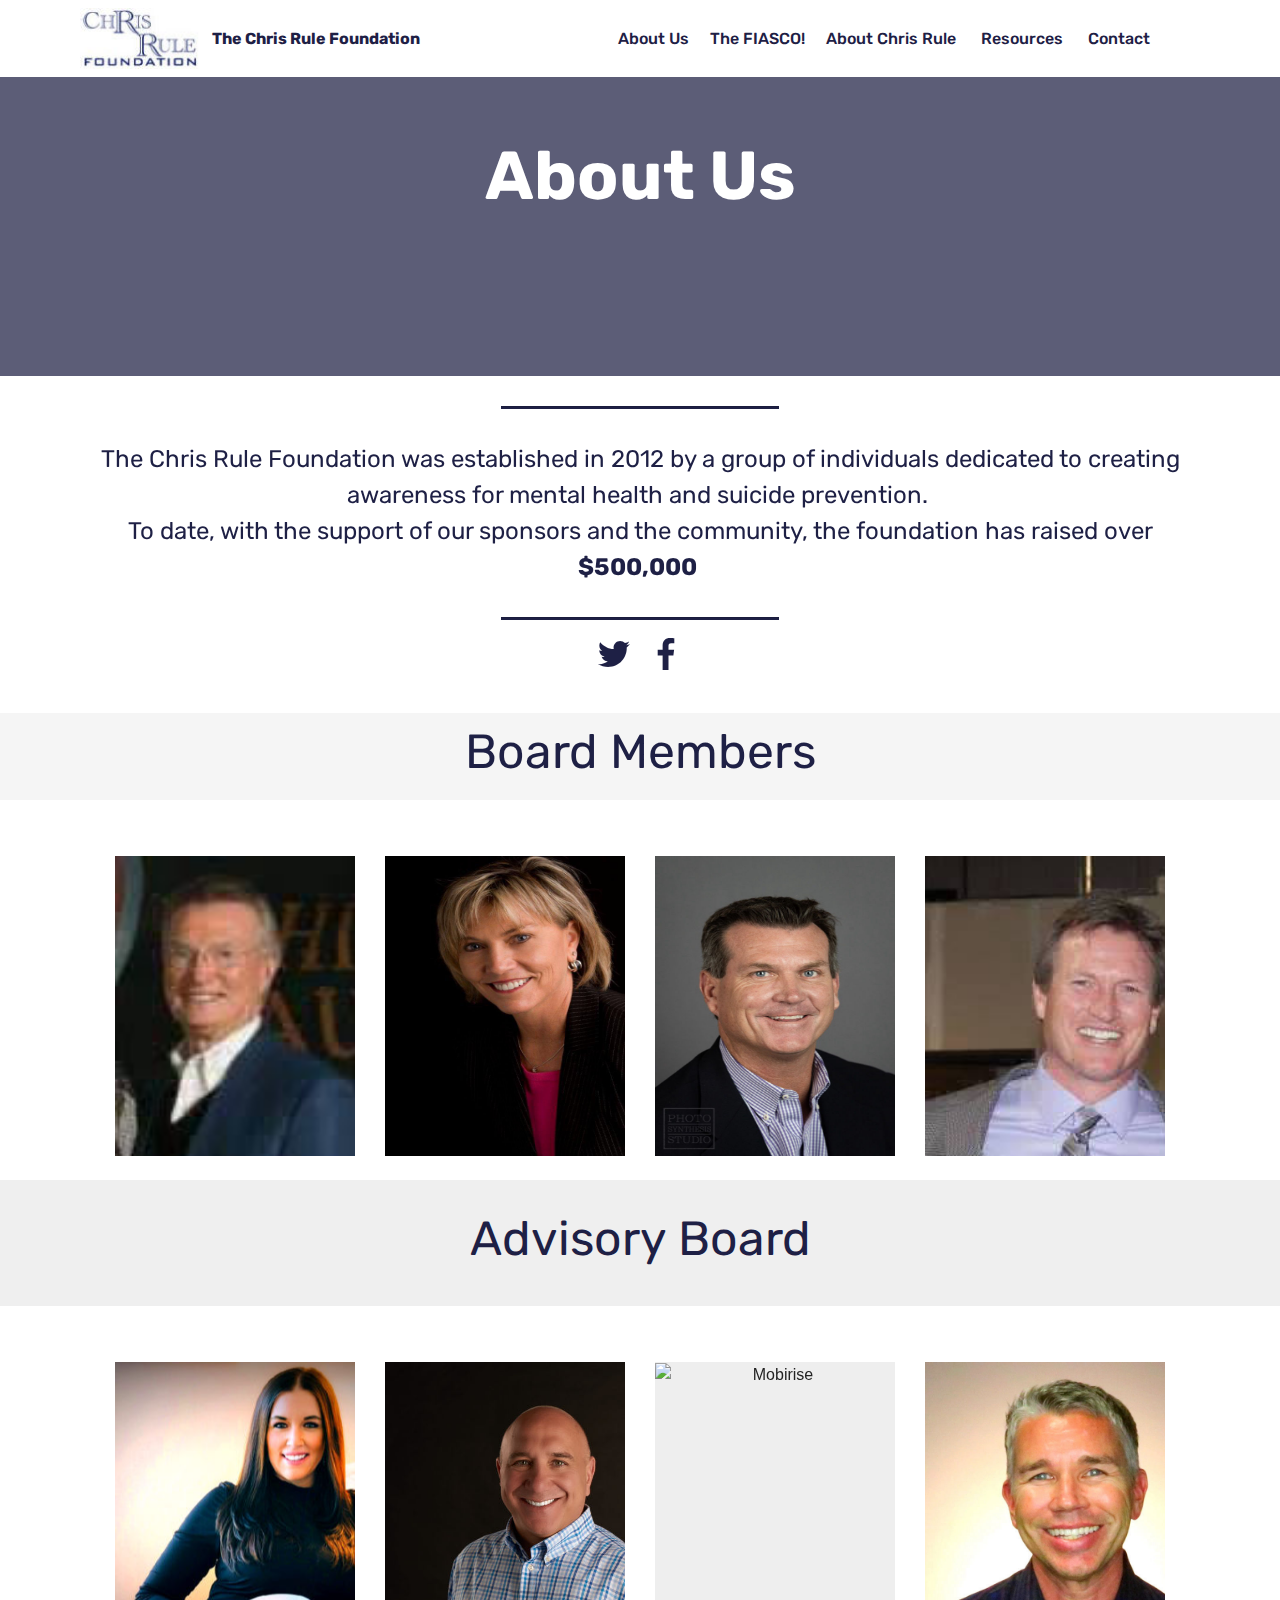
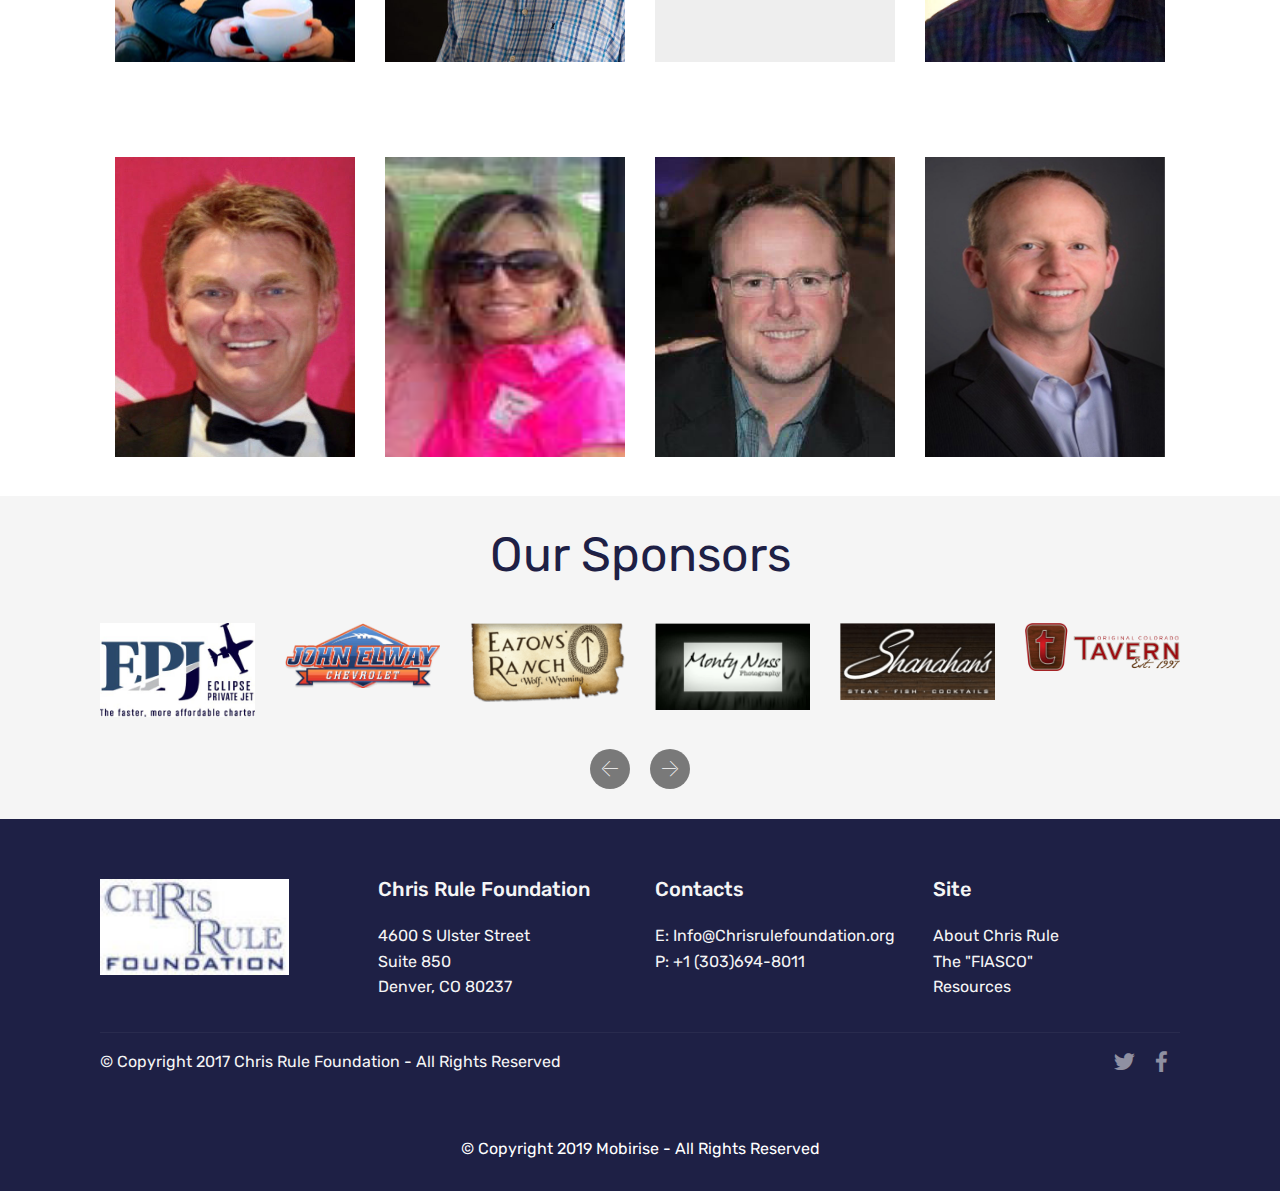
==== page1.html @ f0db8bdb "create github pages" ====
<!DOCTYPE html>
<html  >
<head>
  <!-- Site made with Mobirise Website Builder v4.9.7, https://mobirise.com -->
  <meta charset="UTF-8">
  <meta http-equiv="X-UA-Compatible" content="IE=edge">
  <meta name="generator" content="Mobirise v4.9.7, mobirise.com">
  <meta name="viewport" content="width=device-width, initial-scale=1, minimum-scale=1">
  <link rel="shortcut icon" href="assets/images/crf-logo-2-122x62.jpg" type="image/x-icon">
  <meta name="description" content="Site Builder Description">
  
  <title>About Us</title>
  <link rel="stylesheet" href="assets/web/assets/mobirise-icons/mobirise-icons.css">
  <link rel="stylesheet" href="assets/tether/tether.min.css">
  <link rel="stylesheet" href="assets/bootstrap/css/bootstrap.min.css">
  <link rel="stylesheet" href="assets/bootstrap/css/bootstrap-grid.min.css">
  <link rel="stylesheet" href="assets/bootstrap/css/bootstrap-reboot.min.css">
  <link rel="stylesheet" href="assets/socicon/css/styles.css">
  <link rel="stylesheet" href="assets/dropdown/css/style.css">
  <link rel="stylesheet" href="assets/theme/css/style.css">
  <link rel="stylesheet" href="assets/mobirise/css/mbr-additional.css" type="text/css">
  
  
  
</head>
<body>
  <section class="menu cid-roFQVwAauC" once="menu" id="menu2-15">

    

    <nav class="navbar navbar-expand beta-menu navbar-dropdown align-items-center navbar-fixed-top navbar-toggleable-sm">
        <button class="navbar-toggler navbar-toggler-right" type="button" data-toggle="collapse" data-target="#navbarSupportedContent" aria-controls="navbarSupportedContent" aria-expanded="false" aria-label="Toggle navigation">
            <div class="hamburger">
                <span></span>
                <span></span>
                <span></span>
                <span></span>
            </div>
        </button>
        <div class="menu-logo">
            <div class="navbar-brand">
                <span class="navbar-logo">
                    <a href="index.html">
                        <img src="assets/images/crf-logo-2-122x62.jpg" alt="Mobirise" title="" style="height: 3.8rem;">
                    </a>
                </span>
                <span class="navbar-caption-wrap"><a class="navbar-caption text-info display-4" href="index.html">The Chris Rule Foundation</a></span>
            </div>
        </div>
        <div class="collapse navbar-collapse" id="navbarSupportedContent">
            <ul class="navbar-nav nav-dropdown nav-right" data-app-modern-menu="true"><li class="nav-item">
                    <a class="nav-link link text-info display-4" href="page1.html">
                        About Us
                    </a>
                </li><li class="nav-item">
                    <a class="nav-link link text-info display-4" href="fiasco.html">The FIASCO!</a>
                </li>
                <li class="nav-item"><a class="nav-link link text-info display-4" href="page6.html">About Chris Rule&nbsp;</a></li><li class="nav-item"><a class="nav-link link text-info display-4" href="page3.html">Resources&nbsp;</a></li><li class="nav-item"><a class="nav-link link text-info display-4" href="page2.html">Contact &nbsp; &nbsp; &nbsp; &nbsp; &nbsp;</a></li></ul>
            
        </div>
    </nav>
</section>

<section class="engine"><a href="https://mobirise.info/v">html templates</a></section><section class="header1 cid-rn6Kcz3Bpf mbr-parallax-background" id="header1-s">

    

    <div class="mbr-overlay" style="opacity: 0.7; background-color: rgb(30, 32, 69);">
    </div>

    <div class="container">
        <div class="row justify-content-md-center">
            <div class="mbr-white col-md-10">
                <h1 class="mbr-section-title align-center mbr-bold pb-3 mbr-fonts-style display-1">About Us</h1>
                
                
                
            </div>
        </div>
    </div>

</section>

<section class="mbr-section article content9 cid-rpgm5GRZMd" id="content9-1f">
    
     

    <div class="container">
        <div class="inner-container" style="width: 100%;">
            <hr class="line" style="width: 25%;">
            <div class="section-text align-center mbr-fonts-style display-5">The Chris Rule Foundation was established in 2012 by a group of individuals dedicated to creating awareness for mental health and suicide prevention.&nbsp;<br>To date, with the support of our sponsors and the community, the foundation has raised over <strong>$500,000</strong>&nbsp;</div>
            <hr class="line" style="width: 25%;">
        </div>
        </div>
</section>

<section class="cid-rpC6CdsgbK" id="social-buttons2-1r">

    

    

    <div class="container">
        <div class="media-container-row">
            <div class="col-md-8 align-center">
                
                <div class="social-list pl-0 mb-0">
                    <a href="http://twitter.com/rulefoundation" target="_blank">
                        <span class="px-2 mbr-iconfont mbr-iconfont-social socicon-twitter socicon"></span>
                    </a>
                    <a href="https://www.facebook.com/chrisrulefoundation/" target="_blank">
                        <span class="px-2 mbr-iconfont mbr-iconfont-social socicon-facebook socicon"></span>
                    </a>
                    <a href="https://instagram.com/mobirise" target="_blank">
                        
                    </a>
                    <a href="https://www.youtube.com/c/mobirise" target="_blank">
                        
                    </a>
                    <a href="https://plus.google.com/u/0/+Mobirise" target="_blank">
                        
                    </a>
                    <a href="https://www.behance.net/Mobirise" target="_blank">
                        
                    </a>
                </div>
            </div>
        </div>
    </div>
</section>

<section class="mbr-section content5 cid-ro1XOMGAgm" id="content5-i">

    

    

    <div class="container">
        <div class="media-container-row">
            <div class="title col-12 col-md-8">
                <h2 class="align-center mbr-bold mbr-white pb-3 mbr-fonts-style display-2"><span style="font-weight: normal;">Board Members</span></h2>
                
                
                
            </div>
        </div>
    </div>
</section>

<section class="features15 cid-rn6HoaAGut" id="features15-p">

    

    
    <div class="container">
        
        

        <div class="media-container-row container pt-5 mt-2">

            <div class="col-12 col-md-6 mb-4 col-lg-3">
                <div class="card flip-card p-5 align-center">
                    <div class="card-front card_cont">
                        <img src="assets/images/jack-104x129.jpg" alt="Mobirise" title="Jack Rule">
                    </div>
                    <div class="card_back card_cont">
                        <h4 class="card-title display-5 py-2 mbr-fonts-style">
                            Jack Rule,<br>President &amp; Founder</h4>
                        <p class="mbr-text mbr-fonts-style display-7">Chief Executive Officer<br>incentaHEALTH</p>
                    </div>
                </div>
            </div>

            <div class="col-12 col-md-6 mb-4 col-lg-3">
                
                <div class="card flip-card p-5 align-center">
                    <div class="card-front card_cont">
                        <img src="assets/images/new-image-512x768.jpg" alt="Mobirise" title="">
                    </div>
                    <div class="card_back card_cont">
                        <h4 class="card-title py-2 mbr-fonts-style display-5">
                            Shelly Rule<br></h4>
                        <p class="mbr-text mbr-fonts-style display-7">
                            Sr. Private Client Advisor, VP,<br>Bank of the West</p>
                    </div>
                </div>
            </div>
            
            <div class="col-12 col-md-6 mb-4 col-lg-3">
                <div class="card flip-card p-5 align-center">
                    <div class="card-front card_cont">
                        <img src="assets/images/img-3398-574x856.jpg" alt="Mobirise" title="">
                    </div>
                    <div class="card_back card_cont">
                        <h4 class="card-title py-2 mbr-fonts-style display-5">Brad Rule</h4>
                        <p class="mbr-text mbr-fonts-style display-7">Regional Manager, Rockies Interventional Cardiology &amp; Structural Heart<br>Boston Scientific&nbsp;</p>
                    </div>
                </div> 
            </div>

            <div class="col-12 col-md-6 mb-4 col-lg-3">
                <div class="card flip-card p-5 align-center">
                    <div class="card-front card_cont">
                        <img src="assets/images/steve-247x225.jpg" alt="Mobirise" title="">
                    </div>
                    <div class="card_back card_cont">
                        <h4 class="card-title py-2 mbr-fonts-style display-5">Steve Rule</h4>
                        <p class="mbr-text mbr-fonts-style display-7">Sales Representive, Helm Surgical Systems</p>
                    </div>
                </div> 
            </div>
        </div>
</div></section>

<section class="header1 cid-rprwFQcQE8" id="header16-1m">

    

    

    <div class="container">
        <div class="row justify-content-md-center">
            <div class="col-md-10 align-center">
                <h1 class="mbr-section-title mbr-bold pb-3 mbr-fonts-style display-2"><span style="font-weight: normal;">Advisory Board</span></h1>
                
                
                
            </div>
        </div>
    </div>

</section>

<section class="features15 cid-rn6JG09qbC" id="features15-r">

    

    
    <div class="container">
        
        

        <div class="media-container-row container pt-5 mt-2">

            <div class="col-12 col-md-6 mb-4 col-lg-3">
                <div class="card flip-card p-5 align-center">
                    <div class="card-front card_cont">
                        <img src="assets/images/mobile-image-2-480x361.jpg" alt="Mobirise" title="">
                    </div>
                    <div class="card_back card_cont">
                        <h4 class="card-title display-5 py-2 mbr-fonts-style">Erin Gregory</h4>
                        <p class="mbr-text mbr-fonts-style display-7">Founder,<br>Private Collection Consulting</p>
                    </div>
                </div>
            </div>

            <div class="col-12 col-md-6 mb-4 col-lg-3">
                
                <div class="card flip-card p-5 align-center">
                    <div class="card-front card_cont">
                        <img src="assets/images/pep-no-jacket-536x508.jpg" alt="Mobirise" title="">
                    </div>
                    <div class="card_back card_cont">
                        <h4 class="card-title py-2 mbr-fonts-style display-5">
                            Pete Pavlakis<br></h4>
                        <p class="mbr-text mbr-fonts-style display-7">
                            Founding Partner,<br>The Legend Group</p>
                    </div>
                </div>
            </div>
            
            <div class="col-12 col-md-6 mb-4 col-lg-3">
                <div class="card flip-card p-5 align-center">
                    <div class="card-front card_cont">
                        <img src="assets/images/65691098-c39b-4d25-a010-f65e08321be7-sylvia-atencio-900x1350.jpg" alt="Mobirise" title="">
                    </div>
                    <div class="card_back card_cont">
                        <h4 class="card-title py-2 mbr-fonts-style display-5">
                            Sylvia Atencio<br></h4>
                        <p class="mbr-text mbr-fonts-style display-7">Owner,<br>Sylvia Atencio Style</p>
                    </div>
                </div> 
            </div>

            <div class="col-12 col-md-6 mb-4 col-lg-3">
                <div class="card flip-card p-5 align-center">
                    <div class="card-front card_cont">
                        <img src="assets/images/todd-headshot-2019-square-todd-mcguire-746x746.jpg" alt="Mobirise" title="">
                    </div>
                    <div class="card_back card_cont">
                        <h4 class="card-title py-2 mbr-fonts-style display-5">
                            Todd McGuire<br></h4>
                        <p class="mbr-text mbr-fonts-style display-7">
                            Co-founder, CTO<br>incentaHEALTH</p>
                    </div>
                </div> 
            </div>
        </div>
</div></section>

<section class="features15 cid-roFRZKdz6L" id="features15-16">

    

    
    <div class="container">
        
        

        <div class="media-container-row container pt-5 mt-2">

            <div class="col-12 col-md-6 mb-4 col-lg-3">
                <div class="card flip-card p-5 align-center">
                    <div class="card-front card_cont">
                        <img src="assets/images/image-1-1-426x640.jpg" alt="Mobirise" title="">
                    </div>
                    <div class="card_back card_cont">
                        <h4 class="card-title display-5 py-2 mbr-fonts-style">
                            Torge Goderstad<br></h4>
                        <p class="mbr-text mbr-fonts-style display-7">
                            Retired</p>
                    </div>
                </div>
            </div>

            <div class="col-12 col-md-6 mb-4 col-lg-3">
                
                <div class="card flip-card p-5 align-center">
                    <div class="card-front card_cont">
                        <img src="assets/images/kerri-78x128.jpg" alt="Mobirise" title="">
                    </div>
                    <div class="card_back card_cont">
                        <h4 class="card-title py-2 mbr-fonts-style display-5">
                            Kerri Rule<br><br></h4>
                        <p class="mbr-text mbr-fonts-style display-7"></p>
                    </div>
                </div>
            </div>
            
            <div class="col-12 col-md-6 mb-4 col-lg-3">
                <div class="card flip-card p-5 align-center">
                    <div class="card-front card_cont">
                        <img src="assets/images/vance-321x360.jpg" alt="Mobirise" title="">
                    </div>
                    <div class="card_back card_cont">
                        <h4 class="card-title py-2 mbr-fonts-style display-5">Vance Larimer</h4>
                        <p class="mbr-text mbr-fonts-style display-7">Partner,<br>Larson Lairmer</p>
                    </div>
                </div> 
            </div>

            <div class="col-12 col-md-6 mb-4 col-lg-3">
                <div class="card flip-card p-5 align-center">
                    <div class="card-front card_cont">
                        <img src="assets/images/image-1-900x1356.jpg" alt="Mobirise" title="">
                    </div>
                    <div class="card_back card_cont">
                        <h4 class="card-title py-2 mbr-fonts-style display-5">
                            Matt Mishkind<br></h4>
                        <p class="mbr-text mbr-fonts-style display-7"><br>Deputy Director, and<br>Director of Operations,<br>Helen and Arthur E. Johnson Depression Center<br><br></p>
                    </div>
                </div> 
            </div>
        </div>
</div></section>

<section class="header1 cid-rpgiwuiT4G" id="header16-1e">

    

    

    <div class="container">
        <div class="row justify-content-md-center">
            <div class="col-md-10 align-center">
                <h1 class="mbr-section-title mbr-bold pb-3 mbr-fonts-style display-2"><span style="font-weight: normal;">
                    Our Sponsors</span></h1>
                
                
                
            </div>
        </div>
    </div>

</section>

<section class="clients cid-rpgioat5GS" data-interval="false" id="clients-1d">
      

    
        

    <div class="container">
        <div class="carousel slide" role="listbox" data-pause="true" data-keyboard="false" data-ride="false" data-interval="false">
            <div class="carousel-inner" data-visible="6">
                
                
                
                
                
            <div class="carousel-item ">
                    <div class="media-container-row">
                        <div class="col-md-12">
                            <div class="wrap-img ">
                                <img src="assets/images/eclipseprivatejetlogo-368x224.jpg" class="img-responsive clients-img" alt="" title="">
                            </div>
                        </div>
                    </div>
                </div><div class="carousel-item ">
                    <div class="media-container-row">
                        <div class="col-md-12">
                            <div class="wrap-img ">
                                <a href="https://www.johnelwaychevrolet.com/"><img src="assets/images/chevrolet-333x141.png" class="img-responsive clients-img" alt="" title=""></a>
                            </div>
                        </div>
                    </div>
                </div><div class="carousel-item ">
                    <div class="media-container-row">
                        <div class="col-md-12">
                            <div class="wrap-img ">
                                <a href="https://eatonsranch.com/" target="_blank"><img src="assets/images/eatons-rach-402x206.png" class="img-responsive clients-img" alt="" title=""></a>
                            </div>
                        </div>
                    </div>
                </div><div class="carousel-item ">
                    <div class="media-container-row">
                        <div class="col-md-12">
                            <div class="wrap-img ">
                                <a href="https://www.montynuss.com" target="_blank"><img src="assets/images/monty-nuss-312x175.png" class="img-responsive clients-img" alt="" title=""></a>
                            </div>
                        </div>
                    </div>
                </div><div class="carousel-item ">
                    <div class="media-container-row">
                        <div class="col-md-12">
                            <div class="wrap-img ">
                                <a href="https://www.shanahanssteakhouse.com/" target="_blank"><img src="assets/images/shanahans-322x160.png" class="img-responsive clients-img" alt="" title=""></a>
                            </div>
                        </div>
                    </div>
                </div><div class="carousel-item ">
                    <div class="media-container-row">
                        <div class="col-md-12">
                            <div class="wrap-img ">
                                <a href="https://www.tavernhg.com/tech-center" target="_blank"><img src="assets/images/tavern-logo-784x242.png" class="img-responsive clients-img" alt="" title=""></a>
                            </div>
                        </div>
                    </div>
                </div><div class="carousel-item ">
                    <div class="media-container-row">
                        <div class="col-md-12">
                            <div class="wrap-img ">
                                <a href="http://www.cherrycreekcountryclub.com" target="_blank"><img src="assets/images/cherry-creek-cc-150x150.png" class="img-responsive clients-img" alt="" title=""></a>
                            </div>
                        </div>
                    </div>
                </div><div class="carousel-item ">
                    <div class="media-container-row">
                        <div class="col-md-12">
                            <div class="wrap-img ">
                                <a href="https://elways.com/" target="_blank"><img src="assets/images/elways-372x239.png" class="img-responsive clients-img" alt="" title=""></a>
                            </div>
                        </div>
                    </div>
                </div></div>
            <div class="carousel-controls">
                <a data-app-prevent-settings="" class="carousel-control carousel-control-prev" role="button" data-slide="prev">
                    <span aria-hidden="true" class="mbri-left mbr-iconfont"></span>
                    <span class="sr-only">Previous</span>
                </a>
                <a data-app-prevent-settings="" class="carousel-control carousel-control-next" role="button" data-slide="next">
                    <span aria-hidden="true" class="mbri-right mbr-iconfont"></span>
                    <span class="sr-only">Next</span>
                </a>
            </div>
        </div>
    </div>
</section>

<section class="cid-roFPLAeZ3i" id="footer1-10">

    

    

    <div class="container">
        <div class="media-container-row content text-white">
            <div class="col-12 col-md-3">
                <div class="media-wrap">
                    <a href="https://mobirise.com/">
                        <img src="assets/images/crf-logo-2-122x62.jpg" alt="Mobirise" title="">
                    </a>
                </div>
            </div>
            <div class="col-12 col-md-3 mbr-fonts-style display-7">
                <h5 class="pb-3">
                    Chris Rule Foundation</h5>
                <p class="mbr-text">4600 S Ulster Street<br>Suite 850&nbsp;<br>Denver, CO 80237</p>
            </div>
            <div class="col-12 col-md-3 mbr-fonts-style display-7">
                <h5 class="pb-3">
                    Contacts
                </h5>
                <p class="mbr-text">
                    E: Info@Chrisrulefoundation.org&nbsp;<br>P: +1 (303)694-8011<br><br></p>
            </div>
            <div class="col-12 col-md-3 mbr-fonts-style display-7">
                <h5 class="pb-3">Site&nbsp;</h5>
                <p class="mbr-text">About Chris Rule<br>The "FIASCO"&nbsp;<br>Resources</p>
            </div>
        </div>
        <div class="footer-lower">
            <div class="media-container-row">
                <div class="col-sm-12">
                    <hr>
                </div>
            </div>
            <div class="media-container-row mbr-white">
                <div class="col-sm-6 copyright">
                    <p class="mbr-text mbr-fonts-style display-7">
                        © Copyright 2017 Chris Rule Foundation - All Rights Reserved
                    </p>
                </div>
                <div class="col-md-6">
                    <div class="social-list align-right">
                        <div class="soc-item">
                            <a href="http://twitter.com/rulefoundation" target="_blank">
                                <span class="mbr-iconfont mbr-iconfont-social socicon-twitter socicon"></span>
                            </a>
                        </div>
                        <div class="soc-item">
                            <a href="https://www.facebook.com/chrisrulefoundation/" target="_blank">
                                <span class="mbr-iconfont mbr-iconfont-social socicon-facebook socicon"></span>
                            </a>
                        </div>
                        
                        
                        
                        
                    </div>
                </div>
            </div>
        </div>
    </div>
</section>

<section once="footers" class="cid-rn6CtaK1fN" id="footer6-8">

    

    

    <div class="container">
        <div class="media-container-row align-center mbr-white">
            <div class="col-12">
                <p class="mbr-text mb-0 mbr-fonts-style display-7">
                    © Copyright 2019 Mobirise - All Rights Reserved
                </p>
            </div>
        </div>
    </div>
</section>


  <script src="assets/web/assets/jquery/jquery.min.js"></script>
  <script src="assets/popper/popper.min.js"></script>
  <script src="assets/tether/tether.min.js"></script>
  <script src="assets/bootstrap/js/bootstrap.min.js"></script>
  <script src="assets/smoothscroll/smooth-scroll.js"></script>
  <script src="assets/parallax/jarallax.min.js"></script>
  <script src="assets/mbr-flip-card/mbr-flip-card.js"></script>
  <script src="assets/bootstrapcarouselswipe/bootstrap-carousel-swipe.js"></script>
  <script src="assets/mbr-clients-slider/mbr-clients-slider.js"></script>
  <script src="assets/dropdown/js/script.min.js"></script>
  <script src="assets/touchswipe/jquery.touch-swipe.min.js"></script>
  <script src="assets/sociallikes/social-likes.js"></script>
  <script src="assets/theme/js/script.js"></script>
  
  
 <div id="scrollToTop" class="scrollToTop mbr-arrow-up"><a style="text-align: center;"><i class="mbr-arrow-up-icon mbr-arrow-up-icon-cm cm-icon cm-icon-smallarrow-up"></i></a></div>
  </body>
</html>
---- assets/web/assets/mobirise-icons/mobirise-icons.css ----
@font-face {
  font-family: 'MobiriseIcons';
  src:  url('mobirise-icons.eot?spat4u');
  src:  url('mobirise-icons.eot?spat4u#iefix') format('embedded-opentype'),
    url('mobirise-icons.ttf?spat4u') format('truetype'),
    url('mobirise-icons.woff?spat4u') format('woff'),
    url('mobirise-icons.svg?spat4u#MobiriseIcons') format('svg');
  font-weight: normal;
  font-style: normal;
}

[class^="mbri-"], [class*=" mbri-"] {
  /* use !important to prevent issues with browser extensions that change fonts */
  font-family: MobiriseIcons !important;
  speak: none;
  font-style: normal;
  font-weight: normal;
  font-variant: normal;
  text-transform: none;
  line-height: 1;

  /* Better Font Rendering =========== */
  -webkit-font-smoothing: antialiased;
  -moz-osx-font-smoothing: grayscale;
}

.mbri-add-submenu:before {
  content: "\e900";
}
.mbri-alert:before {
  content: "\e901";
}
.mbri-align-center:before {
  content: "\e902";
}
.mbri-align-justify:before {
  content: "\e903";
}
.mbri-align-left:before {
  content: "\e904";
}
.mbri-align-right:before {
  content: "\e905";
}
.mbri-android:before {
  content: "\e906";
}
.mbri-apple:before {
  content: "\e907";
}
.mbri-arrow-down:before {
  content: "\e908";
}
.mbri-arrow-next:before {
  content: "\e909";
}
.mbri-arrow-prev:before {
  content: "\e90a";
}
.mbri-arrow-up:before {
  content: "\e90b";
}
.mbri-bold:before {
  content: "\e90c";
}
.mbri-bookmark:before {
  content: "\e90d";
}
.mbri-bootstrap:before {
  content: "\e90e";
}
.mbri-briefcase:before {
  content: "\e90f";
}
.mbri-browse:before {
  content: "\e910";
}
.mbri-bulleted-list:before {
  content: "\e911";
}
.mbri-calendar:before {
  content: "\e912";
}
.mbri-camera:before {
  content: "\e913";
}
.mbri-cart-add:before {
  content: "\e914";
}
.mbri-cart-full:before {
  content: "\e915";
}
.mbri-cash:before {
  content: "\e916";
}
.mbri-change-style:before {
  content: "\e917";
}
.mbri-chat:before {
  content: "\e918";
}
.mbri-clock:before {
  content: "\e919";
}
.mbri-close:before {
  content: "\e91a";
}
.mbri-cloud:before {
  content: "\e91b";
}
.mbri-code:before {
  content: "\e91c";
}
.mbri-contact-form:before {
  content: "\e91d";
}
.mbri-credit-card:before {
  content: "\e91e";
}
.mbri-cursor-click:before {
  content: "\e91f";
}
.mbri-cust-feedback:before {
  content: "\e920";
}
.mbri-database:before {
  content: "\e921";
}
.mbri-delivery:before {
  content: "\e922";
}
.mbri-desktop:before {
  content: "\e923";
}
.mbri-devices:before {
  content: "\e924";
}
.mbri-down:before {
  content: "\e925";
}
.mbri-download:before {
  content: "\e989";
}
.mbri-drag-n-drop:before {
  content: "\e927";
}
.mbri-drag-n-drop2:before {
  content: "\e928";
}
.mbri-edit:before {
  content: "\e929";
}
.mbri-edit2:before {
  content: "\e92a";
}
.mbri-error:before {
  content: "\e92b";
}
.mbri-extension:before {
  content: "\e92c";
}
.mbri-features:before {
  content: "\e92d";
}
.mbri-file:before {
  content: "\e92e";
}
.mbri-flag:before {
  content: "\e92f";
}
.mbri-folder:before {
  content: "\e930";
}
.mbri-gift:before {
  content: "\e931";
}
.mbri-github:before {
  content: "\e932";
}
.mbri-globe:before {
  content: "\e933";
}
.mbri-globe-2:before {
  content: "\e934";
}
.mbri-growing-chart:before {
  content: "\e935";
}
.mbri-hearth:before {
  content: "\e936";
}
.mbri-help:before {
  content: "\e937";
}
.mbri-home:before {
  content: "\e938";
}
.mbri-hot-cup:before {
  content: "\e939";
}
.mbri-idea:before {
  content: "\e93a";
}
.mbri-image-gallery:before {
  content: "\e93b";
}
.mbri-image-slider:before {
  content: "\e93c";
}
.mbri-info:before {
  content: "\e93d";
}
.mbri-italic:before {
  content: "\e93e";
}
.mbri-key:before {
  content: "\e93f";
}
.mbri-laptop:before {
  content: "\e940";
}
.mbri-layers:before {
  content: "\e941";
}
.mbri-left-right:before {
  content: "\e942";
}
.mbri-left:before {
  content: "\e943";
}
.mbri-letter:before {
  content: "\e944";
}
.mbri-like:before {
  content: "\e945";
}
.mbri-link:before {
  content: "\e946";
}
.mbri-lock:before {
  content: "\e947";
}
.mbri-login:before {
  content: "\e948";
}
.mbri-logout:before {
  content: "\e949";
}
.mbri-magic-stick:before {
  content: "\e94a";
}
.mbri-map-pin:before {
  content: "\e94b";
}
.mbri-menu:before {
  content: "\e94c";
}
.mbri-mobile:before {
  content: "\e94d";
}
.mbri-mobile2:before {
  content: "\e94e";
}
.mbri-mobirise:before {
  content: "\e94f";
}
.mbri-more-horizontal:before {
  content: "\e950";
}
.mbri-more-vertical:before {
  content: "\e951";
}
.mbri-music:before {
  content: "\e952";
}
.mbri-new-file:before {
  content: "\e953";
}
.mbri-numbered-list:before {
  content: "\e954";
}
.mbri-opened-folder:before {
  content: "\e955";
}
.mbri-pages:before {
  content: "\e956";
}
.mbri-paper-plane:before {
  content: "\e957";
}
.mbri-paperclip:before {
  content: "\e958";
}
.mbri-photo:before {
  content: "\e959";
}
.mbri-photos:before {
  content: "\e95a";
}
.mbri-pin:before {
  content: "\e95b";
}
.mbri-play:before {
  content: "\e95c";
}
.mbri-plus:before {
  content: "\e95d";
}
.mbri-preview:before {
  content: "\e95e";
}
.mbri-print:before {
  content: "\e95f";
}
.mbri-protect:before {
  content: "\e960";
}
.mbri-question:before {
  content: "\e961";
}
.mbri-quote-left:before {
  content: "\e962";
}
.mbri-quote-right:before {
  content: "\e963";
}
.mbri-refresh:before {
  content: "\e964";
}
.mbri-responsive:before {
  content: "\e965";
}
.mbri-right:before {
  content: "\e966";
}
.mbri-rocket:before {
  content: "\e967";
}
.mbri-sad-face:before {
  content: "\e968";
}
.mbri-sale:before {
  content: "\e969";
}
.mbri-save:before {
  content: "\e96a";
}
.mbri-search:before {
  content: "\e96b";
}
.mbri-setting:before {
  content: "\e96c";
}
.mbri-setting2:before {
  content: "\e96d";
}
.mbri-setting3:before {
  content: "\e96e";
}
.mbri-share:before {
  content: "\e96f";
}
.mbri-shopping-bag:before {
  content: "\e970";
}
.mbri-shopping-basket:before {
  content: "\e971";
}
.mbri-shopping-cart:before {
  content: "\e972";
}
.mbri-sites:before {
  content: "\e973";
}
.mbri-smile-face:before {
  content: "\e974";
}
.mbri-speed:before {
  content: "\e975";
}
.mbri-star:before {
  content: "\e976";
}
.mbri-success:before {
  content: "\e977";
}
.mbri-sun:before {
  content: "\e978";
}
.mbri-sun2:before {
  content: "\e979";
}
.mbri-tablet:before {
  content: "\e97a";
}
.mbri-tablet-vertical:before {
  content: "\e97b";
}
.mbri-target:before {
  content: "\e97c";
}
.mbri-timer:before {
  content: "\e97d";
}
.mbri-to-ftp:before {
  content: "\e97e";
}
.mbri-to-local-drive:before {
  content: "\e97f";
}
.mbri-touch-swipe:before {
  content: "\e980";
}
.mbri-touch:before {
  content: "\e981";
}
.mbri-trash:before {
  content: "\e982";
}
.mbri-underline:before {
  content: "\e983";
}
.mbri-unlink:before {
  content: "\e984";
}
.mbri-unlock:before {
  content: "\e985";
}
.mbri-up-down:before {
  content: "\e986";
}
.mbri-up:before {
  content: "\e987";
}
.mbri-update:before {
  content: "\e988";
}
.mbri-upload:before {
 content: "\e926"; 
}
.mbri-user:before {
  content: "\e98a";
}
.mbri-user2:before {
  content: "\e98b";
}
.mbri-users:before {
  content: "\e98c";
}
.mbri-video:before {
  content: "\e98d";
}
.mbri-video-play:before {
  content: "\e98e";
}
.mbri-watch:before {
  content: "\e98f";
}
.mbri-website-theme:before {
  content: "\e990";
}
.mbri-wifi:before {
  content: "\e991";
}
.mbri-windows:before {
  content: "\e992";
}
.mbri-zoom-out:before {
  content: "\e993";
}
.mbri-redo:before {
  content: "\e994";
}
.mbri-undo:before {
  content: "\e995";
}
---- assets/socicon/css/styles.css ----
@charset "UTF-8";

@font-face {
  font-family: "socicon";
  src:url("../fonts/socicon.eot");
  src:url("../fonts/socicon.eot?#iefix") format("embedded-opentype"),
    url("../fonts/socicon.woff") format("woff"),
    url("../fonts/socicon.ttf") format("truetype"),
    url("../fonts/socicon.svg#socicon") format("svg");
  font-weight: normal;
  font-style: normal;

}

[data-icon]:before {
  font-family: "socicon" !important;
  content: attr(data-icon);
  font-style: normal !important;
  font-weight: normal !important;
  font-variant: normal !important;
  text-transform: none !important;
  speak: none;
  line-height: 1;
  -webkit-font-smoothing: antialiased;
  -moz-osx-font-smoothing: grayscale;
}

[class^="socicon-"]:before,
[class*=" socicon-"]:before {
  font-family: "socicon" !important;
  font-style: normal !important;
  font-weight: normal !important;
  font-variant: normal !important;
  text-transform: none !important;
  speak: none;
  line-height: 1;
  -webkit-font-smoothing: antialiased;
  -moz-osx-font-smoothing: grayscale;
}

.socicon-modelmayhem:before {
  content: "\e000";
}
.socicon-mixcloud:before {
  content: "\e001";
}
.socicon-drupal:before {
  content: "\e002";
}
.socicon-swarm:before {
  content: "\e003";
}
.socicon-istock:before {
  content: "\e004";
}
.socicon-yammer:before {
  content: "\e005";
}
.socicon-ello:before {
  content: "\e006";
}
.socicon-stackoverflow:before {
  content: "\e007";
}
.socicon-persona:before {
  content: "\e008";
}
.socicon-triplej:before {
  content: "\e009";
}
.socicon-houzz:before {
  content: "\e00a";
}
.socicon-rss:before {
  content: "\e00b";
}
.socicon-paypal:before {
  content: "\e00c";
}
.socicon-odnoklassniki:before {
  content: "\e00d";
}
.socicon-airbnb:before {
  content: "\e00e";
}
.socicon-periscope:before {
  content: "\e00f";
}
.socicon-outlook:before {
  content: "\e010";
}
.socicon-coderwall:before {
  content: "\e011";
}
.socicon-tripadvisor:before {
  content: "\e012";
}
.socicon-appnet:before {
  content: "\e013";
}
.socicon-goodreads:before {
  content: "\e014";
}
.socicon-tripit:before {
  content: "\e015";
}
.socicon-lanyrd:before {
  content: "\e016";
}
.socicon-slideshare:before {
  content: "\e017";
}
.socicon-buffer:before {
  content: "\e018";
}
.socicon-disqus:before {
  content: "\e019";
}
.socicon-vkontakte:before {
  content: "\e01a";
}
.socicon-whatsapp:before {
  content: "\e01b";
}
.socicon-patreon:before {
  content: "\e01c";
}
.socicon-storehouse:before {
  content: "\e01d";
}
.socicon-pocket:before {
  content: "\e01e";
}
.socicon-mail:before {
  content: "\e01f";
}
.socicon-blogger:before {
  content: "\e020";
}
.socicon-technorati:before {
  content: "\e021";
}
.socicon-reddit:before {
  content: "\e022";
}
.socicon-dribbble:before {
  content: "\e023";
}
.socicon-stumbleupon:before {
  content: "\e024";
}
.socicon-digg:before {
  content: "\e025";
}
.socicon-envato:before {
  content: "\e026";
}
.socicon-behance:before {
  content: "\e027";
}
.socicon-delicious:before {
  content: "\e028";
}
.socicon-deviantart:before {
  content: "\e029";
}
.socicon-forrst:before {
  content: "\e02a";
}
.socicon-play:before {
  content: "\e02b";
}
.socicon-zerply:before {
  content: "\e02c";
}
.socicon-wikipedia:before {
  content: "\e02d";
}
.socicon-apple:before {
  content: "\e02e";
}
.socicon-flattr:before {
  content: "\e02f";
}
.socicon-github:before {
  content: "\e030";
}
.socicon-renren:before {
  content: "\e031";
}
.socicon-friendfeed:before {
  content: "\e032";
}
.socicon-newsvine:before {
  content: "\e033";
}
.socicon-identica:before {
  content: "\e034";
}
.socicon-bebo:before {
  content: "\e035";
}
.socicon-zynga:before {
  content: "\e036";
}
.socicon-steam:before {
  content: "\e037";
}
.socicon-xbox:before {
  content: "\e038";
}
.socicon-windows:before {
  content: "\e039";
}
.socicon-qq:before {
  content: "\e03a";
}
.socicon-douban:before {
  content: "\e03b";
}
.socicon-meetup:before {
  content: "\e03c";
}
.socicon-playstation:before {
  content: "\e03d";
}
.socicon-android:before {
  content: "\e03e";
}
.socicon-snapchat:before {
  content: "\e03f";
}
.socicon-twitter:before {
  content: "\e040";
}
.socicon-facebook:before {
  content: "\e041";
}
.socicon-googleplus:before {
  content: "\e042";
}
.socicon-pinterest:before {
  content: "\e043";
}
.socicon-foursquare:before {
  content: "\e044";
}
.socicon-yahoo:before {
  content: "\e045";
}
.socicon-skype:before {
  content: "\e046";
}
.socicon-yelp:before {
  content: "\e047";
}
.socicon-feedburner:before {
  content: "\e048";
}
.socicon-linkedin:before {
  content: "\e049";
}
.socicon-viadeo:before {
  content: "\e04a";
}
.socicon-xing:before {
  content: "\e04b";
}
.socicon-myspace:before {
  content: "\e04c";
}
.socicon-soundcloud:before {
  content: "\e04d";
}
.socicon-spotify:before {
  content: "\e04e";
}
.socicon-grooveshark:before {
  content: "\e04f";
}
.socicon-lastfm:before {
  content: "\e050";
}
.socicon-youtube:before {
  content: "\e051";
}
.socicon-vimeo:before {
  content: "\e052";
}
.socicon-dailymotion:before {
  content: "\e053";
}
.socicon-vine:before {
  content: "\e054";
}
.socicon-flickr:before {
  content: "\e055";
}
.socicon-500px:before {
  content: "\e056";
}
.socicon-wordpress:before {
  content: "\e058";
}
.socicon-tumblr:before {
  content: "\e059";
}
.socicon-twitch:before {
  content: "\e05a";
}
.socicon-8tracks:before {
  content: "\e05b";
}
.socicon-amazon:before {
  content: "\e05c";
}
.socicon-icq:before {
  content: "\e05d";
}
.socicon-smugmug:before {
  content: "\e05e";
}
.socicon-ravelry:before {
  content: "\e05f";
}
.socicon-weibo:before {
  content: "\e060";
}
.socicon-baidu:before {
  content: "\e061";
}
.socicon-angellist:before {
  content: "\e062";
}
.socicon-ebay:before {
  content: "\e063";
}
.socicon-imdb:before {
  content: "\e064";
}
.socicon-stayfriends:before {
  content: "\e065";
}
.socicon-residentadvisor:before {
  content: "\e066";
}
.socicon-google:before {
  content: "\e067";
}
.socicon-yandex:before {
  content: "\e068";
}
.socicon-sharethis:before {
  content: "\e069";
}
.socicon-bandcamp:before {
  content: "\e06a";
}
.socicon-itunes:before {
  content: "\e06b";
}
.socicon-deezer:before {
  content: "\e06c";
}
.socicon-telegram:before {
  content: "\e06e";
}
.socicon-openid:before {
  content: "\e06f";
}
.socicon-amplement:before {
  content: "\e070";
}
.socicon-viber:before {
  content: "\e071";
}
.socicon-zomato:before {
  content: "\e072";
}
.socicon-draugiem:before {
  content: "\e074";
}
.socicon-endomodo:before {
  content: "\e075";
}
.socicon-filmweb:before {
  content: "\e076";
}
.socicon-stackexchange:before {
  content: "\e077";
}
.socicon-wykop:before {
  content: "\e078";
}
.socicon-teamspeak:before {
  content: "\e079";
}
.socicon-teamviewer:before {
  content: "\e07a";
}
.socicon-ventrilo:before {
  content: "\e07b";
}
.socicon-younow:before {
  content: "\e07c";
}
.socicon-raidcall:before {
  content: "\e07d";
}
.socicon-mumble:before {
  content: "\e07e";
}
.socicon-medium:before {
  content: "\e06d";
}
.socicon-bebee:before {
  content: "\e07f";
}
.socicon-hitbox:before {
  content: "\e080";
}
.socicon-reverbnation:before {
  content: "\e081";
}
.socicon-formulr:before {
  content: "\e082";
}
.socicon-instagram:before {
  content: "\e057";
}
.socicon-battlenet:before {
  content: "\e083";
}
.socicon-chrome:before {
  content: "\e084";
}
.socicon-discord:before {
  content: "\e086";
}
.socicon-issuu:before {
  content: "\e087";
}
.socicon-macos:before {
  content: "\e088";
}
.socicon-firefox:before {
  content: "\e089";
}
.socicon-opera:before {
  content: "\e08d";
}
.socicon-keybase:before {
  content: "\e090";
}
.socicon-alliance:before {
  content: "\e091";
}
.socicon-livejournal:before {
  content: "\e092";
}
.socicon-googlephotos:before {
  content: "\e093";
}
.socicon-horde:before {
  content: "\e094";
}
.socicon-etsy:before {
  content: "\e095";
}
.socicon-zapier:before {
  content: "\e096";
}
.socicon-google-scholar:before {
  content: "\e097";
}
.socicon-researchgate:before {
  content: "\e098";
}
.socicon-wechat:before {
  content: "\e099";
}
.socicon-strava:before {
  content: "\e09a";
}
.socicon-line:before {
  content: "\e09b";
}
.socicon-lyft:before {
  content: "\e09c";
}
.socicon-uber:before {
  content: "\e09d";
}
.socicon-songkick:before {
  content: "\e09e";
}
.socicon-viewbug:before {
  content: "\e09f";
}
.socicon-googlegroups:before {
  content: "\e0a0";
}
.socicon-quora:before {
  content: "\e073";
}
.socicon-diablo:before {
  content: "\e085";
}
.socicon-blizzard:before {
  content: "\e0a1";
}
.socicon-hearthstone:before {
  content: "\e08b";
}
.socicon-heroes:before {
  content: "\e08a";
}
.socicon-overwatch:before {
  content: "\e08c";
}
.socicon-warcraft:before {
  content: "\e08e";
}
.socicon-starcraft:before {
  content: "\e08f";
}
.socicon-beam:before {
  content: "\e0a2";
}
.socicon-curse:before {
  content: "\e0a3";
}
.socicon-player:before {
  content: "\e0a4";
}
.socicon-streamjar:before {
  content: "\e0a5";
}
.socicon-nintendo:before {
  content: "\e0a6";
}
.socicon-hellocoton:before {
  content: "\e0a7";
}
---- assets/dropdown/css/style.css ----
.navbar-dropdown {
  left: 0;
  padding: 0;
  position: absolute;
  right: 0;
  top: 0;
  transition: all 0.45s ease;
  z-index: 1030;
  background: #282828; }
  .navbar-dropdown .navbar-logo {
    margin-right: 0.8rem;
    transition: margin 0.3s ease-in-out;
    vertical-align: middle; }
    .navbar-dropdown .navbar-logo img {
      height: 3.125rem;
      transition: all 0.3s ease-in-out; }
    .navbar-dropdown .navbar-logo.mbr-iconfont {
      font-size: 3.125rem;
      line-height: 3.125rem; }
  .navbar-dropdown .navbar-caption {
    font-weight: 700;
    white-space: normal;
    vertical-align: -4px;
    line-height: 3.125rem !important; }
    .navbar-dropdown .navbar-caption, .navbar-dropdown .navbar-caption:hover {
      color: inherit;
      text-decoration: none; }
  .navbar-dropdown .mbr-iconfont + .navbar-caption {
    vertical-align: -1px; }
  .navbar-dropdown.navbar-fixed-top {
    position: fixed; }
  .navbar-dropdown .navbar-brand span {
    vertical-align: -4px; }
  .navbar-dropdown.bg-color.transparent {
    background: none; }
  .navbar-dropdown.navbar-short .navbar-brand {
    padding: 0.625rem 0; }
    .navbar-dropdown.navbar-short .navbar-brand span {
      vertical-align: -1px; }
  .navbar-dropdown.navbar-short .navbar-caption {
    line-height: 2.375rem !important;
    vertical-align: -2px; }
  .navbar-dropdown.navbar-short .navbar-logo {
    margin-right: 0.5rem; }
    .navbar-dropdown.navbar-short .navbar-logo img {
      height: 2.375rem; }
    .navbar-dropdown.navbar-short .navbar-logo.mbr-iconfont {
      font-size: 2.375rem;
      line-height: 2.375rem; }
  .navbar-dropdown.navbar-short .mbr-table-cell {
    height: 3.625rem; }
  .navbar-dropdown .navbar-close {
    left: 0.6875rem;
    position: fixed;
    top: 0.75rem;
    z-index: 1000; }
  .navbar-dropdown .hamburger-icon {
    content: "";
    display: inline-block;
    vertical-align: middle;
    width: 16px;
    -webkit-box-shadow: 0 -6px 0 1px #282828,0 0 0 1px #282828,0 6px 0 1px #282828;
    -moz-box-shadow: 0 -6px 0 1px #282828,0 0 0 1px #282828,0 6px 0 1px #282828;
    box-shadow: 0 -6px 0 1px #282828,0 0 0 1px #282828,0 6px 0 1px #282828; }

.dropdown-menu .dropdown-toggle[data-toggle="dropdown-submenu"]::after {
  border-bottom: 0.35em solid transparent;
  border-left: 0.35em solid;
  border-right: 0;
  border-top: 0.35em solid transparent;
  margin-left: 0.3rem; }

.dropdown-menu .dropdown-item:focus {
  outline: 0; }

.nav-dropdown {
  font-size: 0.75rem;
  font-weight: 500;
  height: auto !important; }
  .nav-dropdown .nav-btn {
    padding-left: 1rem; }
  .nav-dropdown .link {
    margin: .667em 1.667em;
    font-weight: 500;
    padding: 0;
    transition: color .2s ease-in-out; }
    .nav-dropdown .link.dropdown-toggle {
      margin-right: 2.583em; }
      .nav-dropdown .link.dropdown-toggle::after {
        margin-left: .25rem;
        border-top: 0.35em solid;
        border-right: 0.35em solid transparent;
        border-left: 0.35em solid transparent;
        border-bottom: 0; }
      .nav-dropdown .link.dropdown-toggle[aria-expanded="true"] {
        margin: 0;
        padding: 0.667em 3.263em  0.667em 1.667em; }
  .nav-dropdown .link::after,
  .nav-dropdown .dropdown-item::after {
    color: inherit; }
  .nav-dropdown .btn {
    font-size: 0.75rem;
    font-weight: 700;
    letter-spacing: 0;
    margin-bottom: 0;
    padding-left: 1.25rem;
    padding-right: 1.25rem; }
  .nav-dropdown .dropdown-menu {
    border-radius: 0;
    border: 0;
    left: 0;
    margin: 0;
    padding-bottom: 1.25rem;
    padding-top: 1.25rem;
    position: relative; }
  .nav-dropdown .dropdown-submenu {
    margin-left: 0.125rem;
    top: 0; }
  .nav-dropdown .dropdown-item {
    font-weight: 500;
    line-height: 2;
    padding: 0.3846em 4.615em 0.3846em 1.5385em;
    position: relative;
    transition: color .2s ease-in-out, background-color .2s ease-in-out; }
    .nav-dropdown .dropdown-item::after {
      margin-top: -0.3077em;
      position: absolute;
      right: 1.1538em;
      top: 50%; }
    .nav-dropdown .dropdown-item:focus, .nav-dropdown .dropdown-item:hover {
      background: none; }

@media (max-width: 767px) {
  .nav-dropdown.navbar-toggleable-sm {
    bottom: 0;
    display: none;
    left: 0;
    overflow-x: hidden;
    position: fixed;
    top: 0;
    transform: translateX(-100%);
    -ms-transform: translateX(-100%);
    -webkit-transform: translateX(-100%);
    width: 18.75rem;
    z-index: 999; } }
.nav-dropdown.navbar-toggleable-xl {
  bottom: 0;
  display: none;
  left: 0;
  overflow-x: hidden;
  position: fixed;
  top: 0;
  transform: translateX(-100%);
  -ms-transform: translateX(-100%);
  -webkit-transform: translateX(-100%);
  width: 18.75rem;
  z-index: 999; }

.nav-dropdown-sm {
  display: block !important;
  overflow-x: hidden;
  overflow: auto;
  padding-top: 3.875rem; }
  .nav-dropdown-sm::after {
    content: "";
    display: block;
    height: 3rem;
    width: 100%; }
  .nav-dropdown-sm.collapse.in ~ .navbar-close {
    display: block !important; }
  .nav-dropdown-sm.collapsing, .nav-dropdown-sm.collapse.in {
    transform: translateX(0);
    -ms-transform: translateX(0);
    -webkit-transform: translateX(0);
    transition: all 0.25s ease-out;
    -webkit-transition: all 0.25s ease-out;
    background: #282828; }
  .nav-dropdown-sm.collapsing[aria-expanded="false"] {
    transform: translateX(-100%);
    -ms-transform: translateX(-100%);
    -webkit-transform: translateX(-100%); }
  .nav-dropdown-sm .nav-item {
    display: block;
    margin-left: 0 !important;
    padding-left: 0; }
  .nav-dropdown-sm .link,
  .nav-dropdown-sm .dropdown-item {
    border-top: 1px dotted rgba(255, 255, 255, 0.1);
    font-size: 0.8125rem;
    line-height: 1.6;
    margin: 0 !important;
    padding: 0.875rem 2.4rem 0.875rem 1.5625rem !important;
    position: relative;
    white-space: normal; }
    .nav-dropdown-sm .link:focus, .nav-dropdown-sm .link:hover,
    .nav-dropdown-sm .dropdown-item:focus,
    .nav-dropdown-sm .dropdown-item:hover {
      background: rgba(0, 0, 0, 0.2) !important;
      color: #c0a375; }
  .nav-dropdown-sm .nav-btn {
    position: relative;
    padding: 1.5625rem 1.5625rem 0 1.5625rem; }
    .nav-dropdown-sm .nav-btn::before {
      border-top: 1px dotted rgba(255, 255, 255, 0.1);
      content: "";
      left: 0;
      position: absolute;
      top: 0;
      width: 100%; }
    .nav-dropdown-sm .nav-btn + .nav-btn {
      padding-top: 0.625rem; }
      .nav-dropdown-sm .nav-btn + .nav-btn::before {
        display: none; }
  .nav-dropdown-sm .btn {
    padding: 0.625rem 0; }
  .nav-dropdown-sm .dropdown-toggle[data-toggle="dropdown-submenu"]::after {
    margin-left: .25rem;
    border-top: 0.35em solid;
    border-right: 0.35em solid transparent;
    border-left: 0.35em solid transparent;
    border-bottom: 0; }
  .nav-dropdown-sm .dropdown-toggle[data-toggle="dropdown-submenu"][aria-expanded="true"]::after {
    border-top: 0;
    border-right: 0.35em solid transparent;
    border-left: 0.35em solid transparent;
    border-bottom: 0.35em solid; }
  .nav-dropdown-sm .dropdown-menu {
    margin: 0;
    padding: 0;
    position: relative;
    top: 0;
    left: 0;
    width: 100%;
    border: 0;
    float: none;
    border-radius: 0;
    background: none; }
  .nav-dropdown-sm .dropdown-submenu {
    left: 100%;
    margin-left: 0.125rem;
    margin-top: -1.25rem;
    top: 0; }

.navbar-toggleable-sm .nav-dropdown .dropdown-menu {
  position: absolute; }

.navbar-toggleable-sm .nav-dropdown .dropdown-submenu {
  left: 100%;
  margin-left: 0.125rem;
  margin-top: -1.25rem;
  top: 0; }

.navbar-toggleable-sm.opened .nav-dropdown .dropdown-menu {
  position: relative; }

.navbar-toggleable-sm.opened .nav-dropdown .dropdown-submenu {
  left: 0;
  margin-left: 00rem;
  margin-top: 0rem;
  top: 0; }

.is-builder .nav-dropdown.collapsing {
  transition: none !important; }

/*# sourceMappingURL=style.css.map */
---- assets/theme/css/style.css ----
/*!
 * Mobirise v4 theme (https://mobirise.com/)
 * Copyright 2017 Mobirise
 */
section {
  background-color: #eeeeee; }

section,
.container,
.container-fluid {
  position: relative;
  word-wrap: break-word; }

a.mbr-iconfont:hover {
  text-decoration: none; }

.article .lead p, .article .lead ul, .article .lead ol, .article .lead pre, .article .lead blockquote {
  margin-bottom: 0; }

a {
  font-style: normal;
  font-weight: 400;
  cursor: pointer; }
  a, a:hover {
    text-decoration: none; }

figure {
  margin-bottom: 0; }

body {
  color: #232323; }

h1, h2, h3, h4, h5, h6,
.h1, .h2, .h3, .h4, .h5, .h6,
.display-1, .display-2, .display-3, .display-4 {
  line-height: 1;
  word-break: break-word;
  word-wrap: break-word; }

b, strong {
  font-weight: bold; }

blockquote {
  padding: 10px 0 10px 20px;
  position: relative;
  border-left: 2px solid;
  border-color: #ff3366; }

input:-webkit-autofill, input:-webkit-autofill:hover, input:-webkit-autofill:focus, input:-webkit-autofill:active {
  transition-delay: 9999s;
  transition-property: background-color, color; }

textarea[type="hidden"] {
  display: none; }

body {
  position: relative; }

section {
  background-position: 50% 50%;
  background-repeat: no-repeat;
  background-size: cover; }
  section .mbr-background-video,
  section .mbr-background-video-preview {
    position: absolute;
    bottom: 0;
    left: 0;
    right: 0;
    top: 0; }

.hidden {
  visibility: hidden; }

.mbr-z-index20 {
  z-index: 20; }

/*! Base colors */
.mbr-white {
  color: #ffffff; }

.mbr-black {
  color: #000000; }

.mbr-bg-white {
  background-color: #ffffff; }

.mbr-bg-black {
  background-color: #000000; }

/*! Text-aligns */
.align-left {
  text-align: left; }

.align-center {
  text-align: center; }

.align-right {
  text-align: right; }

@media (max-width: 767px) {
  .align-left, .align-center, .align-right, .mbr-section-btn, .mbr-section-title {
    text-align: center; } }
/*! Font-weight  */
.mbr-light {
  font-weight: 300; }

.mbr-regular {
  font-weight: 400; }

.mbr-semibold {
  font-weight: 500; }

.mbr-bold {
  font-weight: 700; }

/*! Media  */
.media-size-item {
  -webkit-flex: 1 1 auto;
  -moz-flex: 1 1 auto;
  -ms-flex: 1 1 auto;
  -o-flex: 1 1 auto;
  flex: 1 1 auto; }

.media-content {
  -webkit-flex-basis: 100%;
  flex-basis: 100%; }

.media-container-row {
  display: -ms-flexbox;
  display: -webkit-flex;
  display: flex;
  -webkit-flex-direction: row;
  -ms-flex-direction: row;
  flex-direction: row;
  -webkit-flex-wrap: wrap;
  -ms-flex-wrap: wrap;
  flex-wrap: wrap;
  -webkit-justify-content: center;
  -ms-flex-pack: center;
  justify-content: center;
  -webkit-align-content: center;
  -ms-flex-line-pack: center;
  align-content: center;
  -webkit-align-items: start;
  -ms-flex-align: start;
  align-items: start; }
  .media-container-row .media-size-item {
    width: 400px; }

.media-container-column {
  display: -ms-flexbox;
  display: -webkit-flex;
  display: flex;
  -webkit-flex-direction: column;
  -ms-flex-direction: column;
  flex-direction: column;
  -webkit-flex-wrap: wrap;
  -ms-flex-wrap: wrap;
  flex-wrap: wrap;
  -webkit-justify-content: center;
  -ms-flex-pack: center;
  justify-content: center;
  -webkit-align-content: center;
  -ms-flex-line-pack: center;
  align-content: center;
  -webkit-align-items: stretch;
  -ms-flex-align: stretch;
  align-items: stretch; }
  .media-container-column > * {
    width: 100%; }

@media (min-width: 992px) {
  .media-container-row {
    -webkit-flex-wrap: nowrap;
    -ms-flex-wrap: nowrap;
    flex-wrap: nowrap; } }
figure {
  overflow: hidden; }

figure[mbr-media-size] {
  transition: width 0.1s; }

.mbr-figure img, .mbr-figure iframe {
  display: block;
  width: 100%; }

.card {
  background-color: transparent;
  border: none; }

.card-img {
  text-align: center;
  flex-shrink: 0;
  -webkit-flex-shrink: 0; }

.media {
  max-width: 100%;
  margin: 0 auto; }

.mbr-figure {
  -ms-flex-item-align: center;
  -ms-grid-row-align: center;
  -webkit-align-self: center;
  align-self: center; }

.media-container > div {
  max-width: 100%; }

.mbr-figure img, .card-img img {
  width: 100%; }

@media (max-width: 991px) {
  .media-size-item {
    width: auto !important; }

  .media {
    width: auto; }

  .mbr-figure {
    width: 100% !important; } }
/*! Buttons */
.mbr-section-btn {
  margin-left: -.25rem;
  margin-right: -.25rem;
  font-size: 0; }

nav .mbr-section-btn {
  margin-left: 0rem;
  margin-right: 0rem; }

/*! Btn icon margin */
.btn .mbr-iconfont, .btn.btn-sm .mbr-iconfont {
  cursor: pointer;
  margin-right: 0.5rem; }

.btn.btn-md .mbr-iconfont, .btn.btn-md .mbr-iconfont {
  margin-right: 0.8rem; }

.mbr-regular {
  font-weight: 400; }

.mbr-semibold {
  font-weight: 500; }

.mbr-bold {
  font-weight: 700; }

[type="submit"] {
  -webkit-appearance: none; }

/*! Full-screen */
.mbr-fullscreen .mbr-overlay {
  min-height: 100vh; }

.mbr-fullscreen {
  display: flex;
  display: -webkit-flex;
  display: -moz-flex;
  display: -ms-flex;
  display: -o-flex;
  align-items: center;
  -webkit-align-items: center;
  min-height: 100vh;
  padding-top: 3rem;
  padding-bottom: 3rem; }

/*! Map */
.map {
  height: 25rem;
  position: relative; }
  .map iframe {
    width: 100%;
    height: 100%; }

/* Form */
.form-asterisk {
  font-family: initial;
  position: absolute;
  top: -2px;
  font-weight: normal; }

/*! Scroll to top arrow */
.mbr-arrow-up {
  bottom: 25px;
  right: 90px;
  position: fixed;
  text-align: right;
  z-index: 5000;
  color: #ffffff;
  font-size: 32px;
  transform: rotate(180deg);
  -webkit-transform: rotate(180deg); }

.mbr-arrow-up a {
  background: rgba(0, 0, 0, 0.2);
  border-radius: 3px;
  color: #fff;
  display: inline-block;
  height: 60px;
  width: 60px;
  outline-style: none !important;
  position: relative;
  text-decoration: none;
  transition: all .3s ease-in-out;
  cursor: pointer;
  text-align: center; }
  .mbr-arrow-up a:hover {
    background-color: rgba(0, 0, 0, 0.4); }
  .mbr-arrow-up a i {
    line-height: 60px; }

.mbr-arrow-up-icon {
  display: block;
  color: #fff; }

.mbr-arrow-up-icon::before {
  content: "\203a";
  display: inline-block;
  font-family: serif;
  font-size: 32px;
  line-height: 1;
  font-style: normal;
  position: relative;
  top: 6px;
  left: -4px;
  -webkit-transform: rotate(-90deg);
  transform: rotate(-90deg); }

/*! Arrow Down */
.mbr-arrow {
  position: absolute;
  bottom: 45px;
  left: 50%;
  width: 60px;
  height: 60px;
  cursor: pointer;
  background-color: rgba(80, 80, 80, 0.5);
  border-radius: 50%;
  -webkit-transform: translateX(-50%);
  transform: translateX(-50%); }
  .mbr-arrow > a {
    display: inline-block;
    text-decoration: none;
    outline-style: none;
    -webkit-animation: arrowdown 1.7s ease-in-out infinite;
    animation: arrowdown 1.7s ease-in-out infinite; }
    .mbr-arrow > a > i {
      position: absolute;
      top: -2px;
      left: 15px;
      font-size: 2rem; }

@keyframes arrowdown {
  0% {
    transform: translateY(0px);
    -webkit-transform: translateY(0px); }
  50% {
    transform: translateY(-5px);
    -webkit-transform: translateY(-5px); }
  100% {
    transform: translateY(0px);
    -webkit-transform: translateY(0px); } }
@-webkit-keyframes arrowdown {
  0% {
    transform: translateY(0px);
    -webkit-transform: translateY(0px); }
  50% {
    transform: translateY(-5px);
    -webkit-transform: translateY(-5px); }
  100% {
    transform: translateY(0px);
    -webkit-transform: translateY(0px); } }
@media (max-width: 500px) {
  .mbr-arrow-up {
    left: 50%;
    right: auto;
    transform: translateX(-50%) rotate(180deg);
    -webkit-transform: translateX(-50%) rotate(180deg); } }
/*Gradients animation*/
@keyframes gradient-animation {
  from {
    background-position: 0% 100%;
    animation-timing-function: ease-in-out; }
  to {
    background-position: 100% 0%;
    animation-timing-function: ease-in-out; } }
@-webkit-keyframes gradient-animation {
  from {
    background-position: 0% 100%;
    animation-timing-function: ease-in-out; }
  to {
    background-position: 100% 0%;
    animation-timing-function: ease-in-out; } }
.bg-gradient {
  background-size: 200% 200%;
  animation: gradient-animation 5s infinite alternate;
  -webkit-animation: gradient-animation 5s infinite alternate; }

.menu .navbar-brand {
  display: -webkit-flex; }
  .menu .navbar-brand span {
    display: flex;
    display: -webkit-flex; }
  .menu .navbar-brand .navbar-caption-wrap {
    display: -webkit-flex; }
  .menu .navbar-brand .navbar-logo img {
    display: -webkit-flex; }
@media (min-width: 768px) and (max-width: 991px) {
  .menu .navbar-toggleable-sm .navbar-nav {
    display: -webkit-box;
    display: -webkit-flex;
    display: -ms-flexbox; } }
@media (min-width: 992px) {
  .menu .navbar-nav.nav-dropdown {
    display: -webkit-flex; }
  .menu .navbar-toggleable-sm .navbar-collapse {
    display: -webkit-flex !important; } }
@media (max-width: 767px) {
  .menu .navbar-collapse {
    max-height: 80vh; }
  .menu .dropdown-menu {
    max-height: 60vh; } }

.navbar {
  display: -webkit-flex;
  -webkit-flex-wrap: wrap;
  -webkit-align-items: center;
  -webkit-justify-content: space-between; }

.navbar-collapse {
  -webkit-flex-basis: 100%;
  -webkit-flex-grow: 1;
  -webkit-align-items: center;
  max-height: 93.5vh; }
  .navbar-collapse.show {
    overflow: auto; }

.nav-dropdown .link {
  padding: .667em 1.667em !important;
  margin: 0 !important; }

.nav {
  display: -webkit-flex;
  -webkit-flex-wrap: wrap; }

.row {
  display: -webkit-flex;
  -webkit-flex-wrap: wrap; }

.justify-content-center {
  -webkit-justify-content: center; }

.form-inline {
  display: -webkit-flex;
  -webkit-flex-flow: row wrap;
  -webkit-align-items: center; }

.card-wrapper {
  -webkit-flex: 1; }

.carousel-control {
  z-index: 10;
  display: -webkit-flex;
  -webkit-align-items: center;
  -webkit-justify-content: center; }

.carousel-controls {
  display: -webkit-flex; }

.media {
  display: -webkit-flex; }

.jq-selectbox__select {
  padding: 1.07em .5em;
  position: absolute;
  top: 0;
  left: 0;
  width: 100%; }

.jq-selectbox__dropdown {
  position: absolute;
  top: 100% !important;
  left: 0 !important;
  width: 100% !important; }

.jq-selectbox__trigger-arrow {
  transform: translateY(-50%); }

.jq-selectbox li {
  padding: 1.07em .5em; }

/*# sourceMappingURL=style.css.map */
.engine {
	position: absolute;
	text-indent: -2400px;
	text-align: center;
	padding: 0;
	top: 0;
	left: -2400px;
}
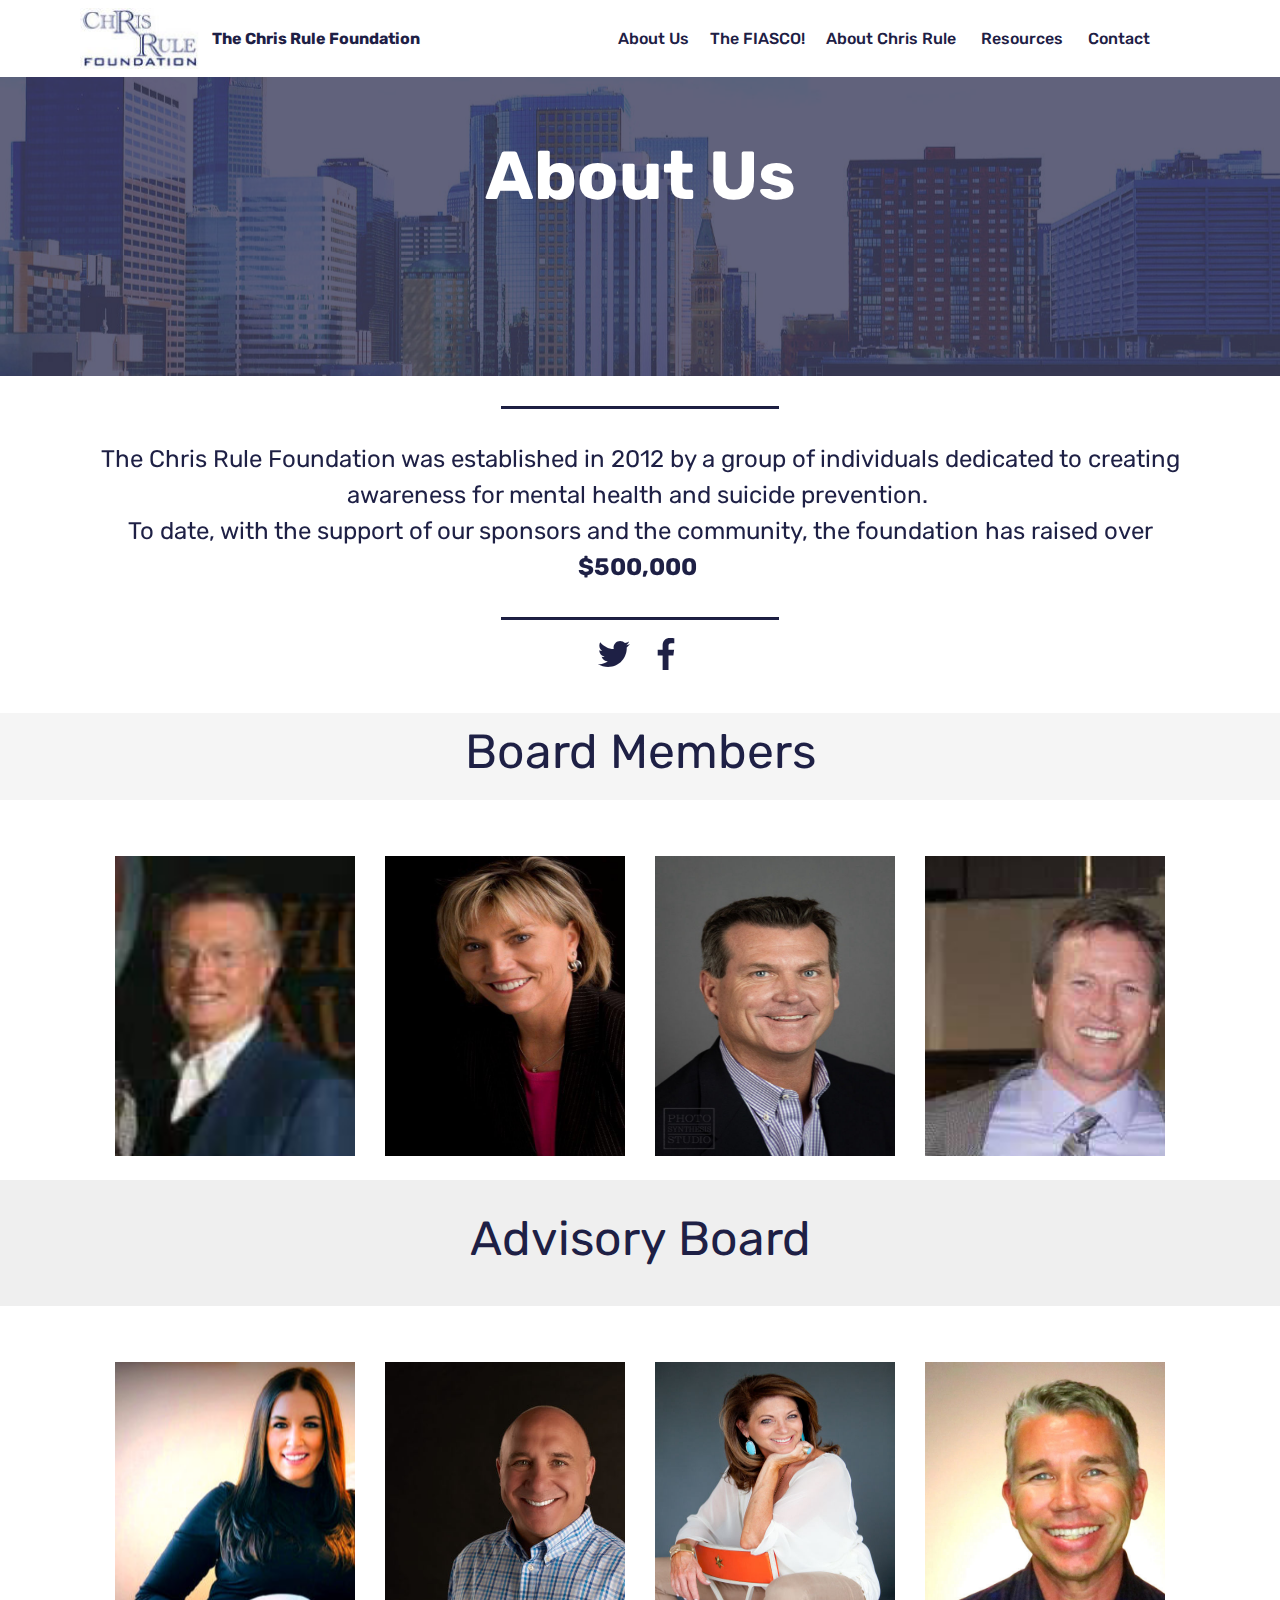
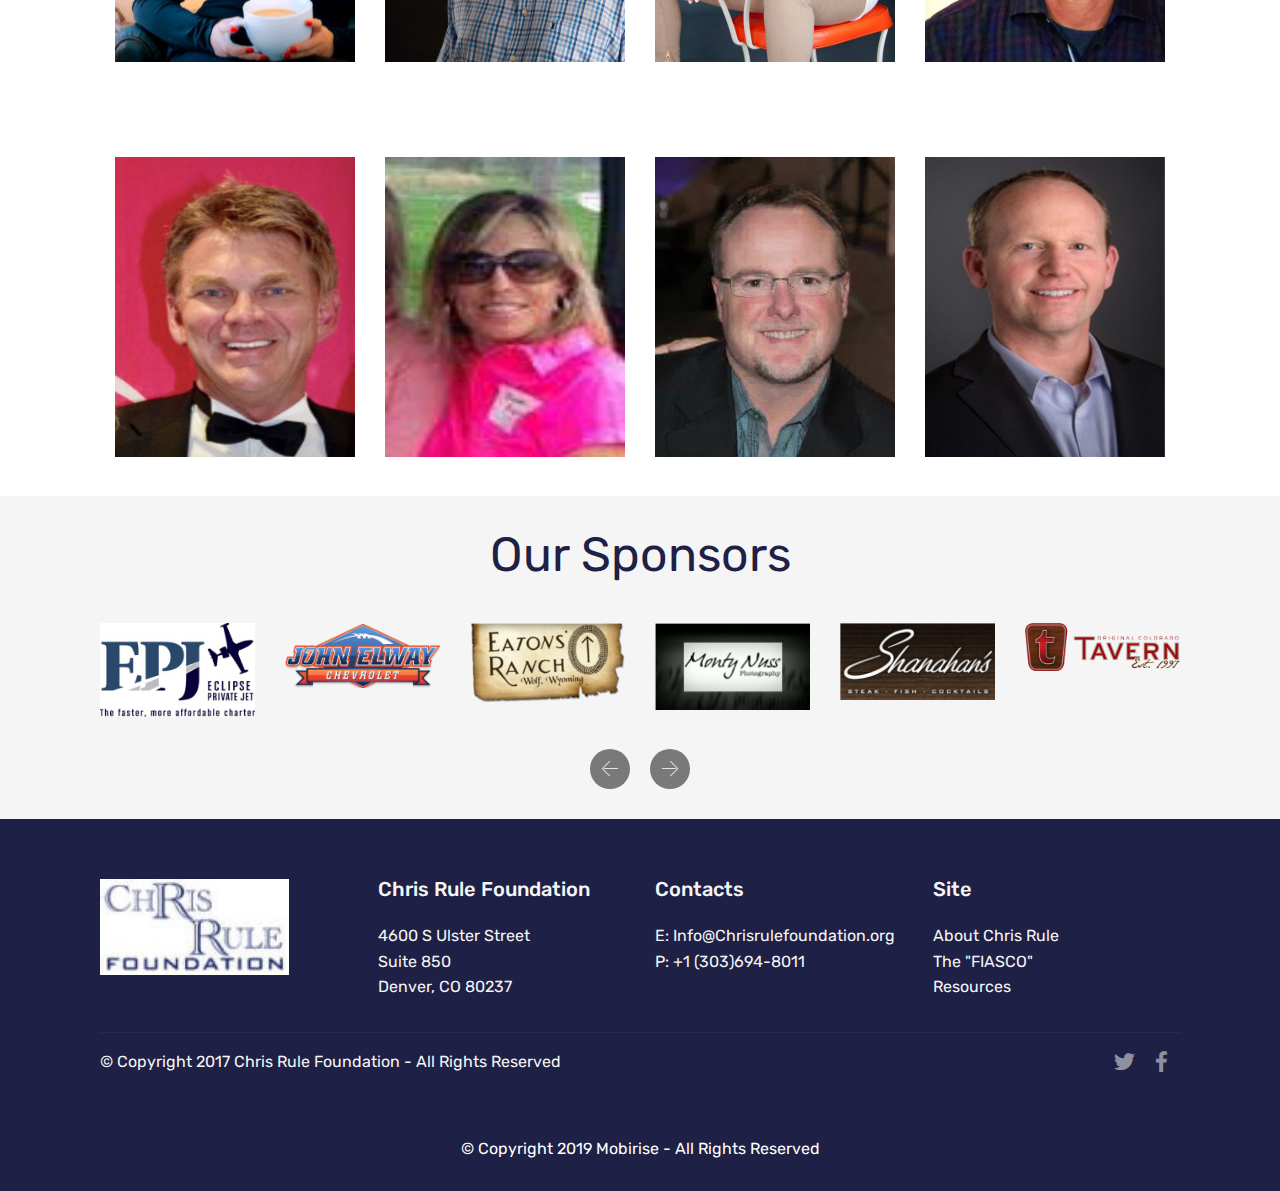
==== commit b733e0ad: "create github pages" ====
--- a/page1.html
+++ b/page1.html
@@ -61,7 +61,7 @@
     </nav>
 </section>
 
-<section class="engine"><a href="https://mobirise.info/v">html templates</a></section><section class="header1 cid-rn6Kcz3Bpf mbr-parallax-background" id="header1-s">
+<section class="engine"><a href="https://mobirise.info/z">best free website templates</a></section><section class="header1 cid-rn6Kcz3Bpf mbr-parallax-background" id="header1-s">
 
     
 
@@ -272,7 +272,7 @@
             <div class="col-12 col-md-6 mb-4 col-lg-3">
                 <div class="card flip-card p-5 align-center">
                     <div class="card-front card_cont">
-                        <img src="assets/images/65691098-c39b-4d25-a010-f65e08321be7-sylvia-atencio-900x1350.jpg" alt="Mobirise" title="">
+                        <img src="assets/images/65691098-c39b-4d25-a010-f65e08321be7-sylvia-atencio-480x720.jpg" alt="Mobirise" title="">
                     </div>
                     <div class="card_back card_cont">
                         <h4 class="card-title py-2 mbr-fonts-style display-5">
--- a/assets/mobirise/css/mbr-additional.css
+++ b/assets/mobirise/css/mbr-additional.css
@@ -1306,7 +1306,7 @@
   border-top-color: #2c5332;
 }
 .cid-qTkA127IK8 {
-  background-image: url("../../../assets/images/untitled-design-1-1920x1280.png");
+  background-image: url("../../../assets/images/img-1011-224x338.jpg");
 }
 .cid-ro25eJSOzi .navbar {
   background: #ffffff;
